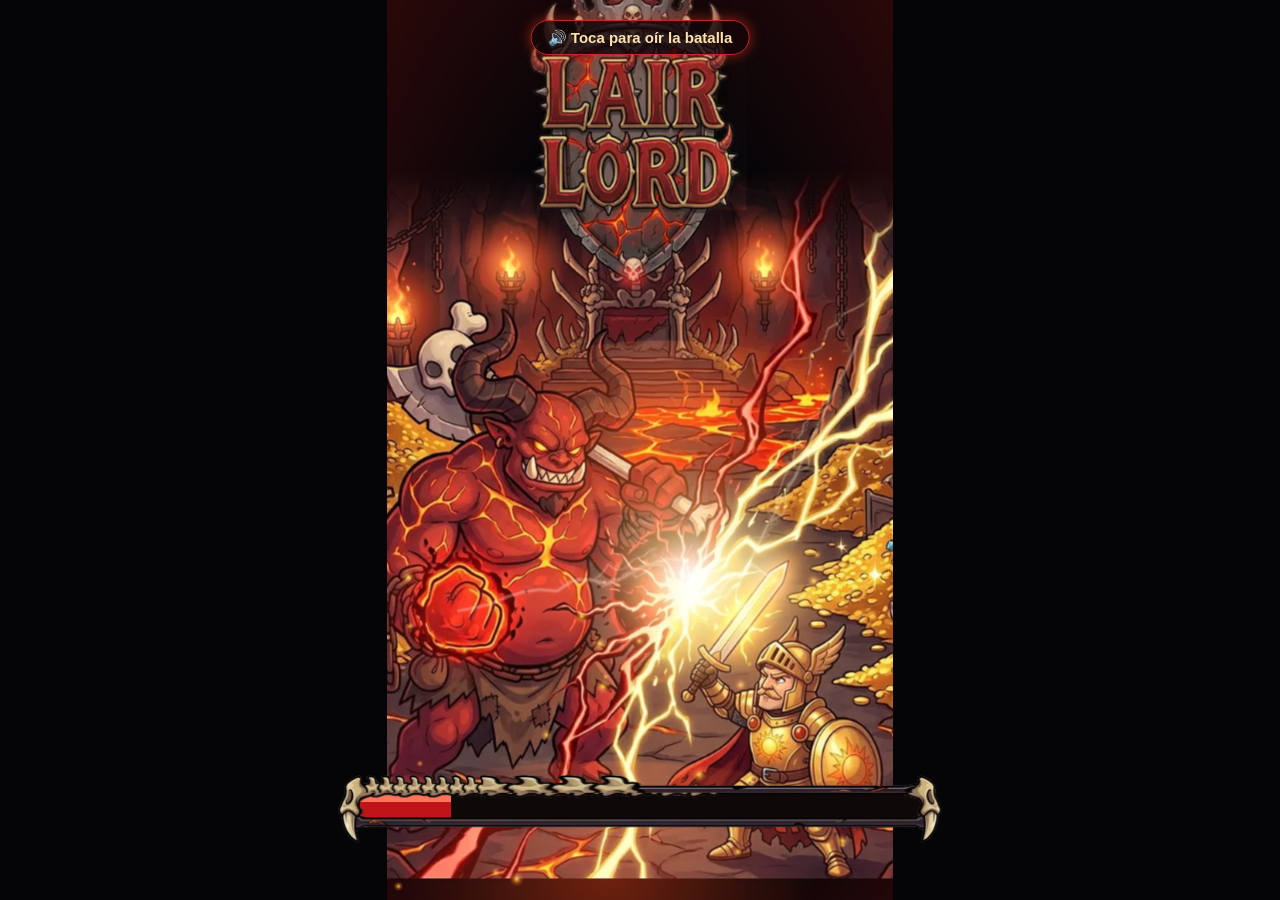
==== lair-lord/index.html @ ca60383f "Lair Lord: mineros que lanzan piedras" ====
<!DOCTYPE html>
<html lang="en">
	<head><meta name="robots" content="noindex">
		<meta charset="utf-8">
		<meta name="viewport" content="width=device-width, user-scalable=no, initial-scale=1.0">
		<title>Lair Lord</title>
		<style>
html, body, #canvas {
	margin: 0;
	padding: 0;
	border: 0;
}

body {
	color: white;
	background-color: black;
	overflow: hidden;
	touch-action: none;
}

#canvas {
	display: block;
}

#canvas:focus {
	outline: none;
}

#status, #status-splash, #status-progress {
	position: absolute;
	left: 0;
	right: 0;
}

#status, #status-splash {
	top: 0;
	bottom: 0;
}

#status {
	background-color: #050407;
	display: flex;
	flex-direction: column;
	justify-content: center;
	align-items: center;
	visibility: hidden;
}

#status-splash {
	max-height: 100%;
	max-width: 100%;
	margin: auto;
}

#status-splash.show-image--false {
	display: none;
}

#status-splash.fullsize--true {
	height: 100%;
	width: 100%;
	object-fit: contain;
}

#status-splash.use-filter--false {
	image-rendering: pixelated;
}

#status-progress, #status-notice {
	display: none;
}

#status-progress {
	bottom: 10%;
	width: 50%;
	margin: 0 auto;
}

#status-notice {
	background-color: #5b3943;
	border-radius: 0.5rem;
	border: 1px solid #9b3943;
	color: #e0e0e0;
	font-family: 'Noto Sans', 'Droid Sans', Arial, sans-serif;
	line-height: 1.3;
	margin: 0 2rem;
	overflow: hidden;
	padding: 1rem;
	text-align: center;
	z-index: 1;
}
		</style>
		<link id="-gd-engine-icon" rel="icon" type="image/png" href="index.icon.png" />
<link rel="apple-touch-icon" href="index.apple-touch-icon.png"/>
<style>#status-progress{-webkit-appearance:none;appearance:none;border:none;bottom:9vh;width:min(78vw,560px);height:calc(min(78vw,560px)*0.04643);background:#0f0809}#status-progress::-webkit-progress-bar{background:#0f0809}#status-progress::-webkit-progress-value{background:linear-gradient(#ff735a 0,#ff735a 35%,#bf141a 35%)}#status-progress::-moz-progress-bar{background:linear-gradient(#ff735a 0,#ff735a 35%,#bf141a 35%)}#status::after{content:"";position:absolute;left:50%;transform:translateX(-50%);bottom:calc(9vh - min(78vw,560px)*0.04339);width:calc(min(78vw,560px)*1.0777);height:calc(min(78vw,560px)*0.12232);background:url(barra_marco.png) center/100% 100% no-repeat;pointer-events:none}</style><link rel="stylesheet" href="carga/carga_epica.css"><script src="carga/carga_epica.js"></script>
	</head>
	<body>
		<canvas id="canvas">
			Your browser does not support the canvas tag.
		</canvas>

		<noscript>
			Your browser does not support JavaScript.
		</noscript>

		<div id="status">
			<img id="status-splash" class="show-image--true fullsize--true use-filter--true" src="index.png" alt="">
			<progress id="status-progress"></progress>
			<div id="status-notice"></div>
		</div>

		<script src="index.js"></script>
		<script>
const GODOT_CONFIG = {"args":[],"canvasResizePolicy":2,"ensureCrossOriginIsolationHeaders":true,"executable":"index","experimentalVK":false,"fileSizes":{"index.pck":84401808,"index.wasm":43699190},"focusCanvas":true,"gdextensionLibs":[]};
const GODOT_THREADS_ENABLED = false;
const engine = new Engine(GODOT_CONFIG);

(function () {
	const statusOverlay = document.getElementById('status');
	const statusProgress = document.getElementById('status-progress');
	const statusNotice = document.getElementById('status-notice');

	let initializing = true;
	let statusMode = '';

	function setStatusMode(mode) {
		if (statusMode === mode || !initializing) {
			return;
		}
		if (mode === 'hidden') {
			statusOverlay.remove();
			initializing = false;
			return;
		}
		statusOverlay.style.visibility = 'visible';
		statusProgress.style.display = mode === 'progress' ? 'block' : 'none';
		statusNotice.style.display = mode === 'notice' ? 'block' : 'none';
		statusMode = mode;
	}

	function setStatusNotice(text) {
		while (statusNotice.lastChild) {
			statusNotice.removeChild(statusNotice.lastChild);
		}
		const lines = text.split('\n');
		lines.forEach((line) => {
			statusNotice.appendChild(document.createTextNode(line));
			statusNotice.appendChild(document.createElement('br'));
		});
	}

	function displayFailureNotice(err) {
		console.error(err);
		if (err instanceof Error) {
			setStatusNotice(err.message);
		} else if (typeof err === 'string') {
			setStatusNotice(err);
		} else {
			setStatusNotice('An unknown error occurred.');
		}
		setStatusMode('notice');
		initializing = false;
	}

	const missing = Engine.getMissingFeatures({
		threads: GODOT_THREADS_ENABLED,
	});

	if (missing.length !== 0) {
		if (GODOT_CONFIG['serviceWorker'] && GODOT_CONFIG['ensureCrossOriginIsolationHeaders'] && 'serviceWorker' in navigator) {
			let serviceWorkerRegistrationPromise;
			try {
				serviceWorkerRegistrationPromise = navigator.serviceWorker.getRegistration();
			} catch (err) {
				serviceWorkerRegistrationPromise = Promise.reject(new Error('Service worker registration failed.'));
			}
			// There's a chance that installing the service worker would fix the issue
			Promise.race([
				serviceWorkerRegistrationPromise.then((registration) => {
					if (registration != null) {
						return Promise.reject(new Error('Service worker already exists.'));
					}
					return registration;
				}).then(() => engine.installServiceWorker()),
				// For some reason, `getRegistration()` can stall
				new Promise((resolve) => {
					setTimeout(() => resolve(), 2000);
				}),
			]).then(() => {
				// Reload if there was no error.
				window.location.reload();
			}).catch((err) => {
				console.error('Error while registering service worker:', err);
			});
		} else {
			// Display the message as usual
			const missingMsg = 'Error\nThe following features required to run Godot projects on the Web are missing:\n';
			displayFailureNotice(missingMsg + missing.join('\n'));
		}
	} else {
		setStatusMode('progress');
		engine.startGame({
			'onProgress': function (current, total) {
				if (current > 0 && total > 0) {
					statusProgress.value = current;
					statusProgress.max = total;
				} else {
					statusProgress.removeAttribute('value');
					statusProgress.removeAttribute('max');
				}
			},
		}).then(() => {
			setStatusMode('hidden');
		}, displayFailureNotice);
	}
}());
		</script>
	</body>
</html>
---- lair-lord/carga/carga_epica.css ----
/* carga_epica.css — la PORTADA ÉPICA mientras se descarga el juego (Guardián, 13/10/2026: «le faltan los efectos de
   luz de la batalla épica, hay que dejar flipado al usuario: luces, zum, etcétera. ¡Y sonido!»). La imagen es la de
   arranque (index.png = sprites/ui/entrada/pantalla_carga.png); encima, luces que laten, rayos vivos, la onda de cada
   golpe, brasas, antorchas y un zum lento hacia el choque. Lo monta carga_epica.js dentro de #status, así desaparece
   solo cuando Godot quita la pantalla de carga. */
#epica { position: absolute; overflow: hidden; pointer-events: none; }
#epica-zum { position: absolute; inset: 0; transform-origin: 60% 64%;
	animation: epica-entra 1.4s cubic-bezier(.2,.8,.2,1) both, epica-acerca 26s 1.4s ease-out both; }
#epica-tiembla { position: absolute; inset: 0; }
#epica-tiembla > img.epica-fondo { position: absolute; inset: 0; width: 100%; height: 100%;
	animation: epica-aclara 1.4s ease-out both; }
#status #status-splash { opacity: 0; }
.epica-luz { position: absolute; border-radius: 50%; transform: translate(-50%, -50%);
	mix-blend-mode: screen; will-change: opacity, transform; }
.epica-img { position: absolute; transform: translate(-50%, -50%); mix-blend-mode: screen; }
.epica-rayo { position: absolute; transform-origin: 50% 0; background-size: 100% 100%;
	mix-blend-mode: screen; }
.epica-brasa { position: absolute; width: 2.2%; aspect-ratio: 1; background: url(brasa.png) center/contain no-repeat;
	mix-blend-mode: screen; animation: epica-sube linear infinite; }
#epica-flash { position: absolute; inset: 0; background: radial-gradient(circle at 60% 64%, #fff8e0 0, #ffcf6a 25%,
	rgba(255,120,40,.0) 70%); opacity: 0; mix-blend-mode: screen; }
#epica-vineta { position: absolute; inset: 0; opacity: .35; mix-blend-mode: screen;
	background: radial-gradient(ellipse at 50% 55%, transparent 55%, rgba(200,20,10,.55) 100%); }
#epica-brillo { position: absolute; left: 30%; top: 1%; width: 40%; height: 26%; mix-blend-mode: overlay;
	background: linear-gradient(105deg, transparent 35%, rgba(255,240,200,.95) 50%, transparent 65%) no-repeat;
	background-size: 250% 100%; animation: epica-brillo 4.5s 1.6s ease-in-out infinite; }
#epica-sonido { position: absolute; left: 50%; top: 2.2%; transform: translateX(-50%); pointer-events: auto;
	font: 600 15px/1 'Noto Sans', Arial, sans-serif; color: #ffe2b0; background: rgba(20,6,8,.78);
	border: 1px solid #c8282a; border-radius: 999px; padding: 9px 16px; white-space: nowrap; z-index: 3;
	box-shadow: 0 0 14px rgba(255,60,30,.55); animation: epica-llama 1.2s ease-in-out infinite alternate; }
#epica-sonido.fuera { opacity: 0; transition: opacity .4s; pointer-events: none; }
#status { touch-action: manipulation; }
#status-progress, #status::after { z-index: 2; }

@keyframes epica-entra { from { transform: scale(1.35); filter: blur(6px); } to { transform: scale(1); filter: none; } }
@keyframes epica-acerca { from { transform: scale(1); } to { transform: scale(1.1); } }
@keyframes epica-aclara { from { filter: brightness(.15) saturate(.6); } 55% { filter: brightness(1.6) saturate(1.3); }
	to { filter: none; } }
@keyframes epica-sube { from { transform: translate(0, 0) scale(1); opacity: 0; } 12% { opacity: 1; }
	50% { transform: translate(var(--vaiven), -45vh) scale(.85); } 85% { opacity: .9; }
	to { transform: translate(0, -95vh) scale(.5); opacity: 0; } }
@keyframes epica-llama { from { box-shadow: 0 0 8px rgba(255,60,30,.4); } to { box-shadow: 0 0 22px rgba(255,140,40,.85); } }
@keyframes epica-brillo { 0% { background-position: 150% 0; } 45%, 100% { background-position: -60% 0; } }
@keyframes epica-antorcha { 0% { opacity: .55; transform: translate(-50%,-50%) scale(.92); }
	30% { opacity: .9; transform: translate(-50%,-52%) scale(1.06); } 55% { opacity: .65; }
	75% { opacity: 1; transform: translate(-50%,-50%) scale(1.1); } 100% { opacity: .6; transform: translate(-50%,-50%) scale(.95); } }
@keyframes epica-respira { from { opacity: .35; } to { opacity: .85; } }
@keyframes epica-gira { from { transform: translate(-50%,-50%) rotate(0); } to { transform: translate(-50%,-50%) rotate(360deg); } }
@media (prefers-reduced-motion: reduce) { #epica-zum { animation: none; } }
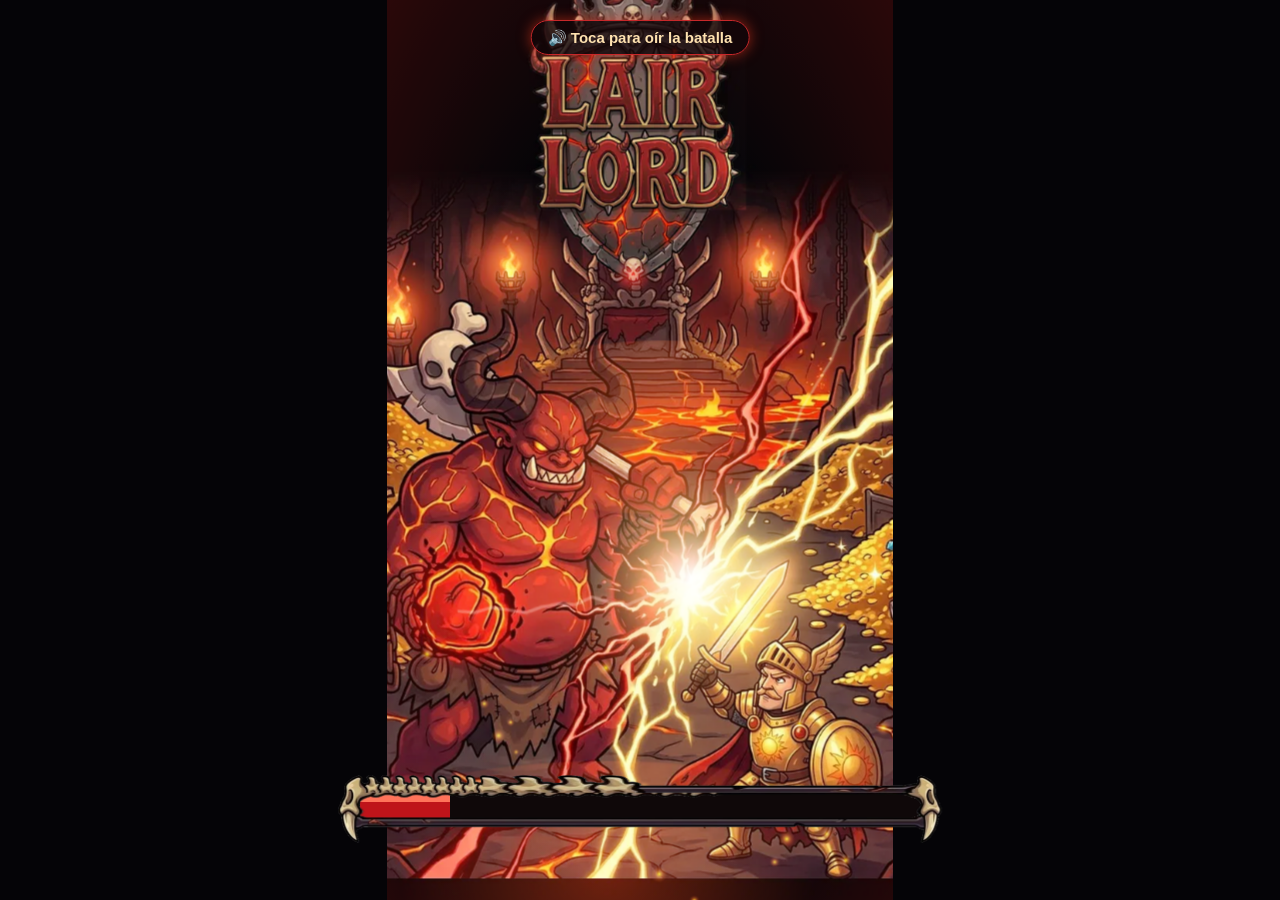
==== commit df49f776: "Lair Lord: inteligencia de grupo de los héroes" ====
--- a/lair-lord/index.html
+++ b/lair-lord/index.html
@@ -111,7 +111,7 @@
 
 		<script src="index.js"></script>
 		<script>
-const GODOT_CONFIG = {"args":[],"canvasResizePolicy":2,"ensureCrossOriginIsolationHeaders":true,"executable":"index","experimentalVK":false,"fileSizes":{"index.pck":84401808,"index.wasm":43699190},"focusCanvas":true,"gdextensionLibs":[]};
+const GODOT_CONFIG = {"args":[],"canvasResizePolicy":2,"ensureCrossOriginIsolationHeaders":true,"executable":"index","experimentalVK":false,"fileSizes":{"index.pck":85823632,"index.wasm":43699190},"focusCanvas":true,"gdextensionLibs":[]};
 const GODOT_THREADS_ENABLED = false;
 const engine = new Engine(GODOT_CONFIG);
 
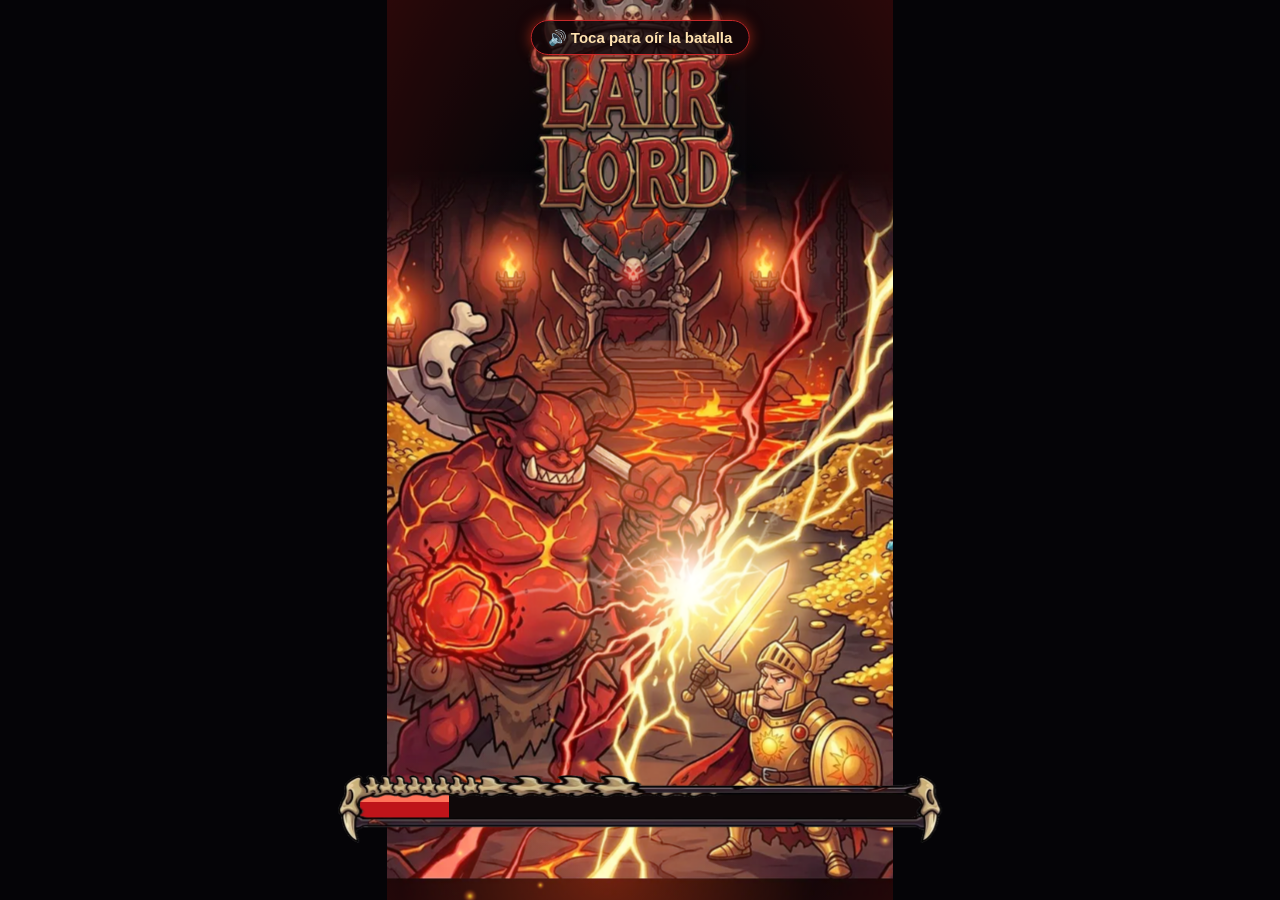
==== commit 5c63d7b5: "Lair Lord: monedas, Altar oscuro y coloso" ====
--- a/lair-lord/index.html
+++ b/lair-lord/index.html
@@ -111,7 +111,7 @@
 
 		<script src="index.js"></script>
 		<script>
-const GODOT_CONFIG = {"args":[],"canvasResizePolicy":2,"ensureCrossOriginIsolationHeaders":true,"executable":"index","experimentalVK":false,"fileSizes":{"index.pck":85823632,"index.wasm":43699190},"focusCanvas":true,"gdextensionLibs":[]};
+const GODOT_CONFIG = {"args":[],"canvasResizePolicy":2,"ensureCrossOriginIsolationHeaders":true,"executable":"index","experimentalVK":false,"fileSizes":{"index.pck":87086032,"index.wasm":43699190},"focusCanvas":true,"gdextensionLibs":[]};
 const GODOT_THREADS_ENABLED = false;
 const engine = new Engine(GODOT_CONFIG);
 
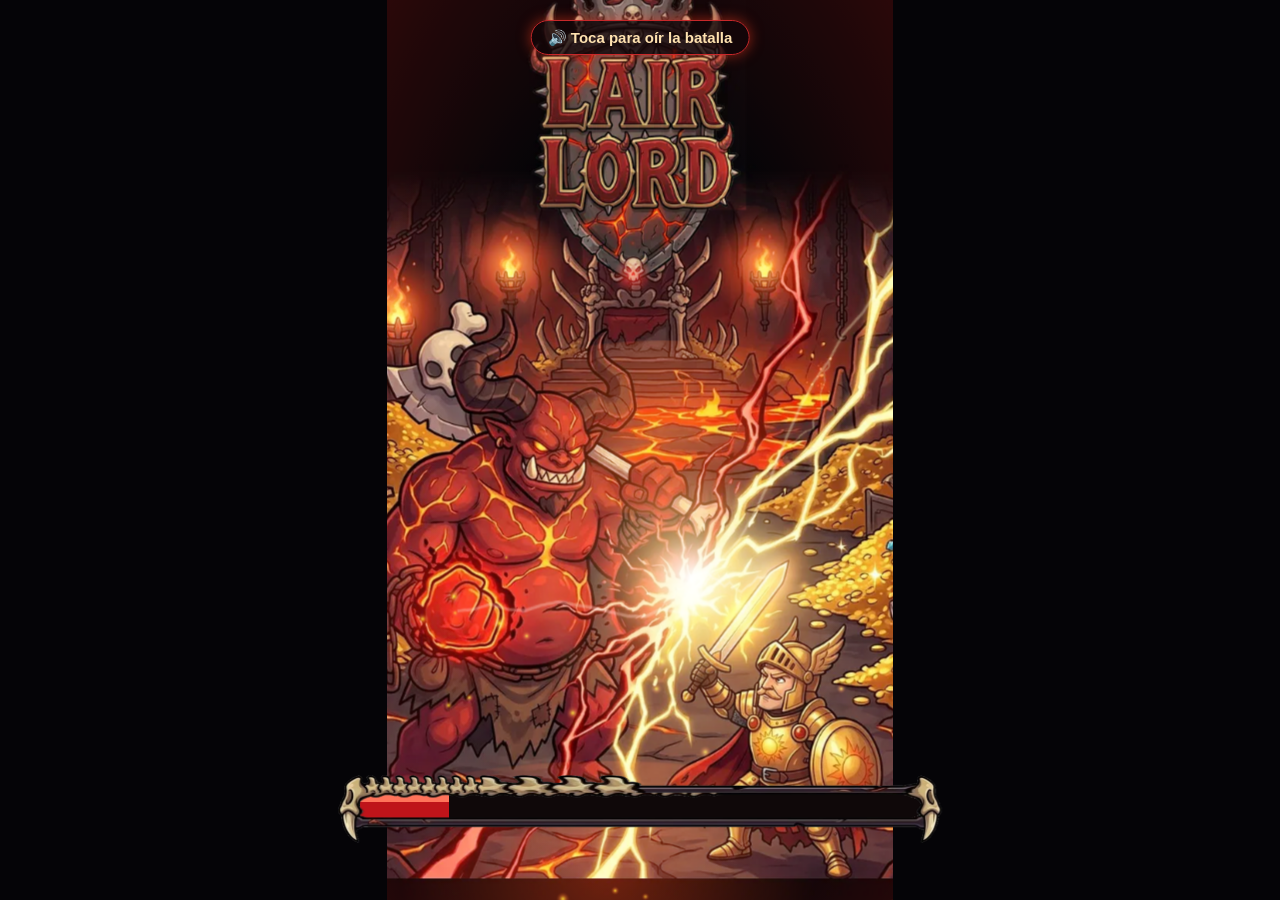
==== commit 1b52c8c7: "Lair Lord: sarcófago viviente" ====
--- a/lair-lord/index.html
+++ b/lair-lord/index.html
@@ -111,7 +111,7 @@
 
 		<script src="index.js"></script>
 		<script>
-const GODOT_CONFIG = {"args":[],"canvasResizePolicy":2,"ensureCrossOriginIsolationHeaders":true,"executable":"index","experimentalVK":false,"fileSizes":{"index.pck":87086032,"index.wasm":43699190},"focusCanvas":true,"gdextensionLibs":[]};
+const GODOT_CONFIG = {"args":[],"canvasResizePolicy":2,"ensureCrossOriginIsolationHeaders":true,"executable":"index","experimentalVK":false,"fileSizes":{"index.pck":87092864,"index.wasm":43699190},"focusCanvas":true,"gdextensionLibs":[]};
 const GODOT_THREADS_ENABLED = false;
 const engine = new Engine(GODOT_CONFIG);
 
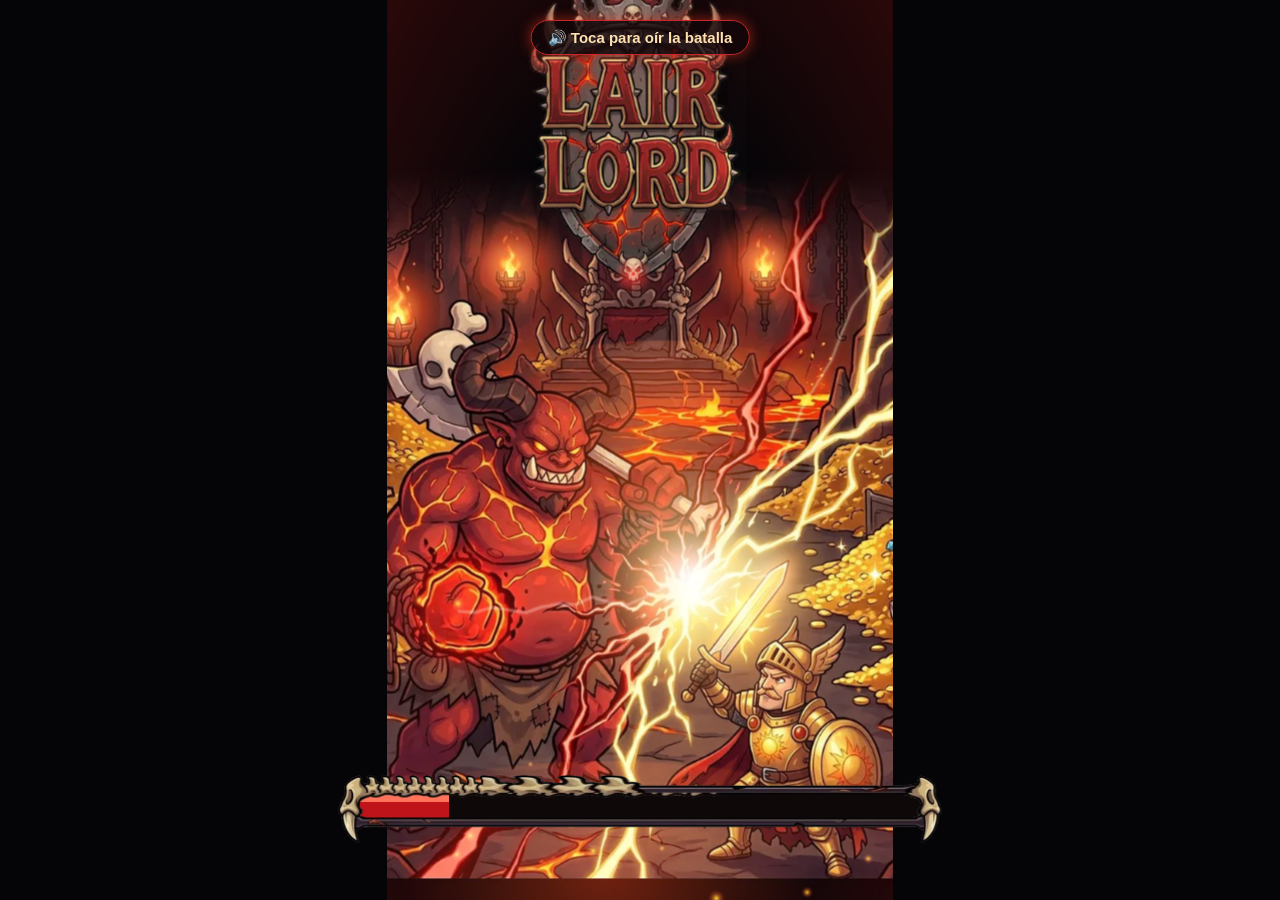
==== commit 072ca2ba: "Lair Lord: telas, cofres y Coloso más grande" ====
--- a/lair-lord/index.html
+++ b/lair-lord/index.html
@@ -111,7 +111,7 @@
 
 		<script src="index.js"></script>
 		<script>
-const GODOT_CONFIG = {"args":[],"canvasResizePolicy":2,"ensureCrossOriginIsolationHeaders":true,"executable":"index","experimentalVK":false,"fileSizes":{"index.pck":87092864,"index.wasm":43699190},"focusCanvas":true,"gdextensionLibs":[]};
+const GODOT_CONFIG = {"args":[],"canvasResizePolicy":2,"ensureCrossOriginIsolationHeaders":true,"executable":"index","experimentalVK":false,"fileSizes":{"index.pck":88060672,"index.wasm":43699190},"focusCanvas":true,"gdextensionLibs":[]};
 const GODOT_THREADS_ENABLED = false;
 const engine = new Engine(GODOT_CONFIG);
 
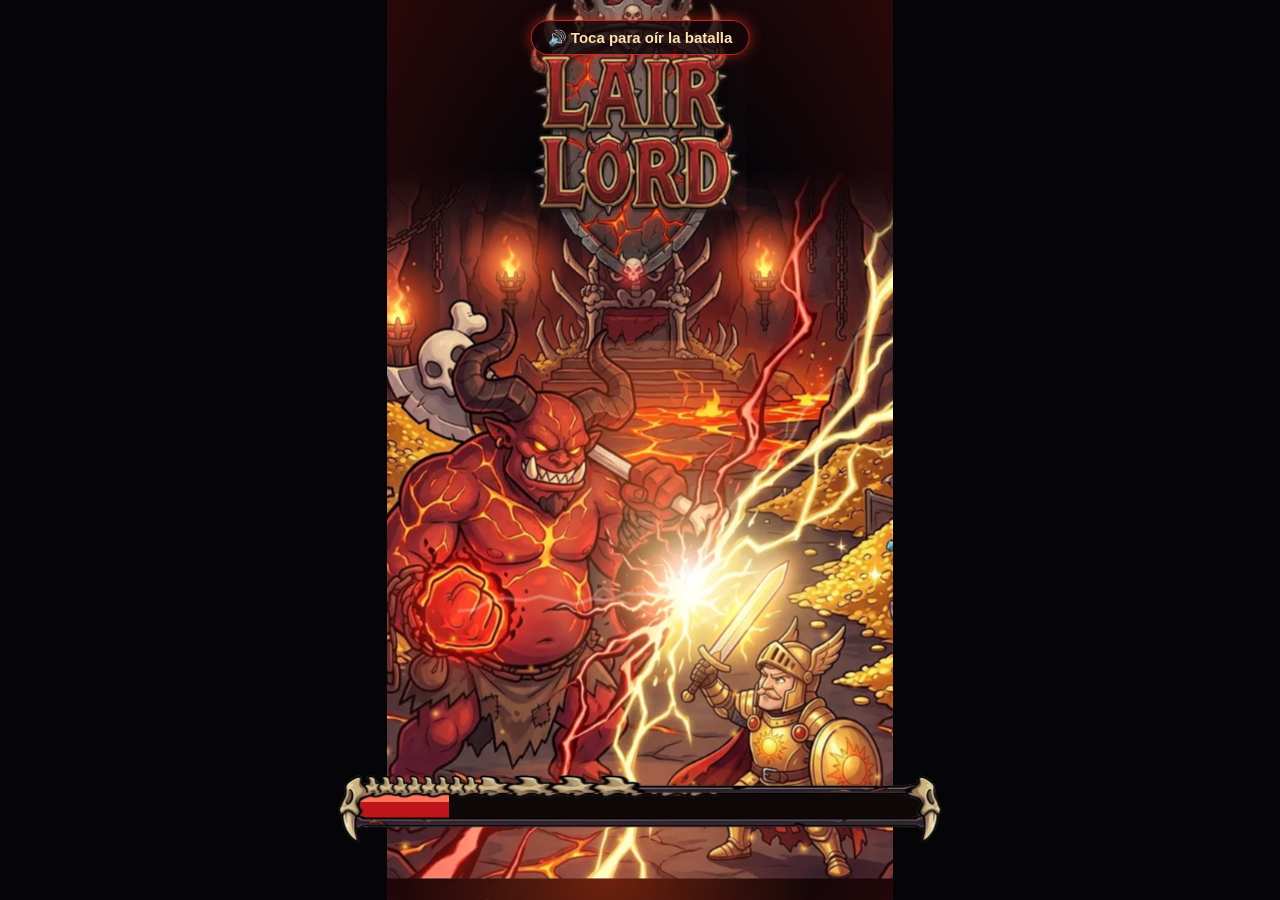
==== commit 68df1a5d: "Lair Lord: trampas pieza a pieza y más huecos repartidos Co-Authored-By: Claude Opus 5.5 (1M context" ====
--- a/lair-lord/index.html
+++ b/lair-lord/index.html
@@ -111,7 +111,7 @@
 
 		<script src="index.js"></script>
 		<script>
-const GODOT_CONFIG = {"args":[],"canvasResizePolicy":2,"ensureCrossOriginIsolationHeaders":true,"executable":"index","experimentalVK":false,"fileSizes":{"index.pck":88060672,"index.wasm":43699190},"focusCanvas":true,"gdextensionLibs":[]};
+const GODOT_CONFIG = {"args":[],"canvasResizePolicy":2,"ensureCrossOriginIsolationHeaders":true,"executable":"index","experimentalVK":false,"fileSizes":{"index.pck":88068624,"index.wasm":43699190},"focusCanvas":true,"gdextensionLibs":[]};
 const GODOT_THREADS_ENABLED = false;
 const engine = new Engine(GODOT_CONFIG);
 
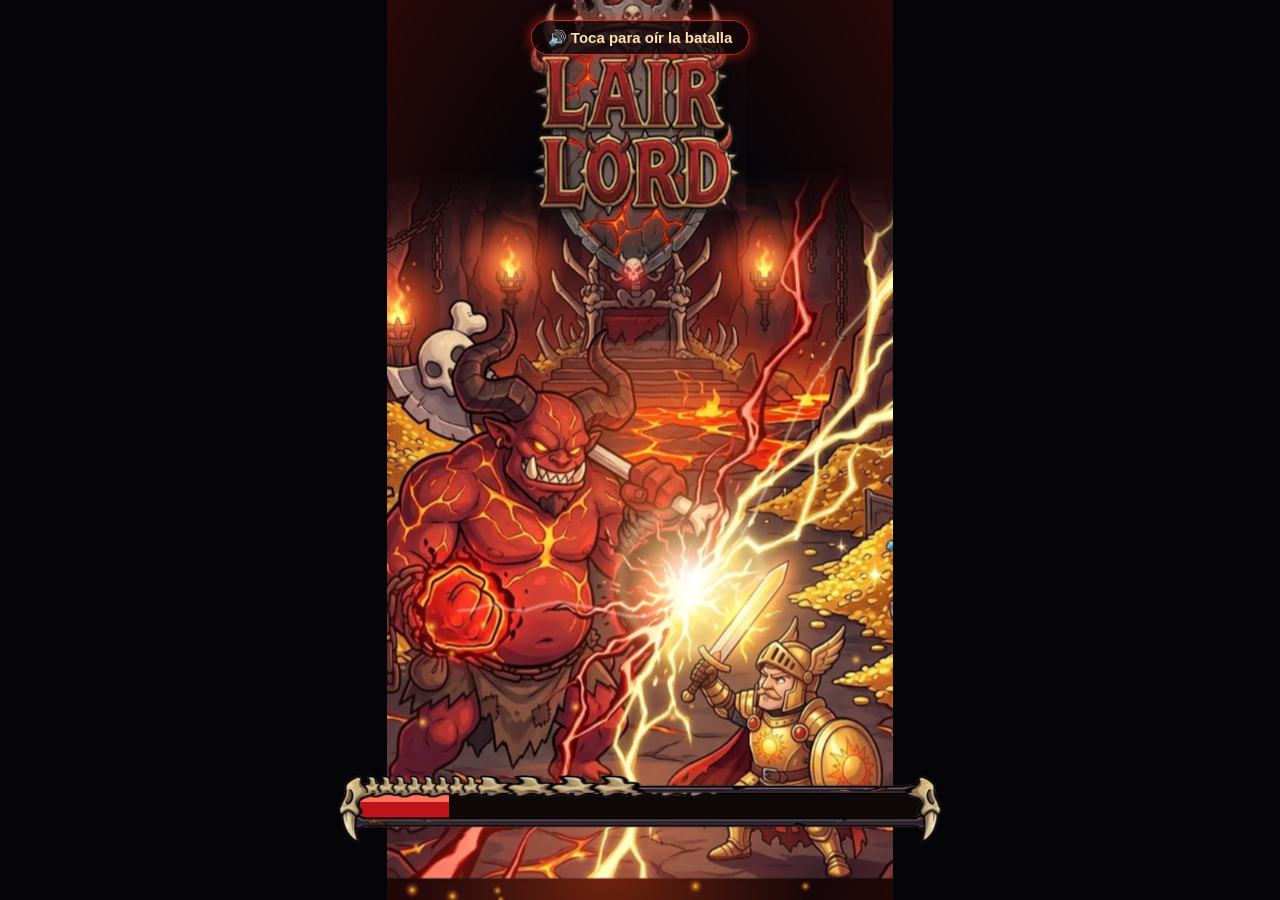
==== commit 51baf5d2: "Lair Lord: espejos pieza a pieza Co-Authored-By: Claude Opus 5.5 (1M context) <noreply@anthropic.com" ====
--- a/lair-lord/index.html
+++ b/lair-lord/index.html
@@ -111,7 +111,7 @@
 
 		<script src="index.js"></script>
 		<script>
-const GODOT_CONFIG = {"args":[],"canvasResizePolicy":2,"ensureCrossOriginIsolationHeaders":true,"executable":"index","experimentalVK":false,"fileSizes":{"index.pck":88068624,"index.wasm":43699190},"focusCanvas":true,"gdextensionLibs":[]};
+const GODOT_CONFIG = {"args":[],"canvasResizePolicy":2,"ensureCrossOriginIsolationHeaders":true,"executable":"index","experimentalVK":false,"fileSizes":{"index.pck":88070656,"index.wasm":43699190},"focusCanvas":true,"gdextensionLibs":[]};
 const GODOT_THREADS_ENABLED = false;
 const engine = new Engine(GODOT_CONFIG);
 
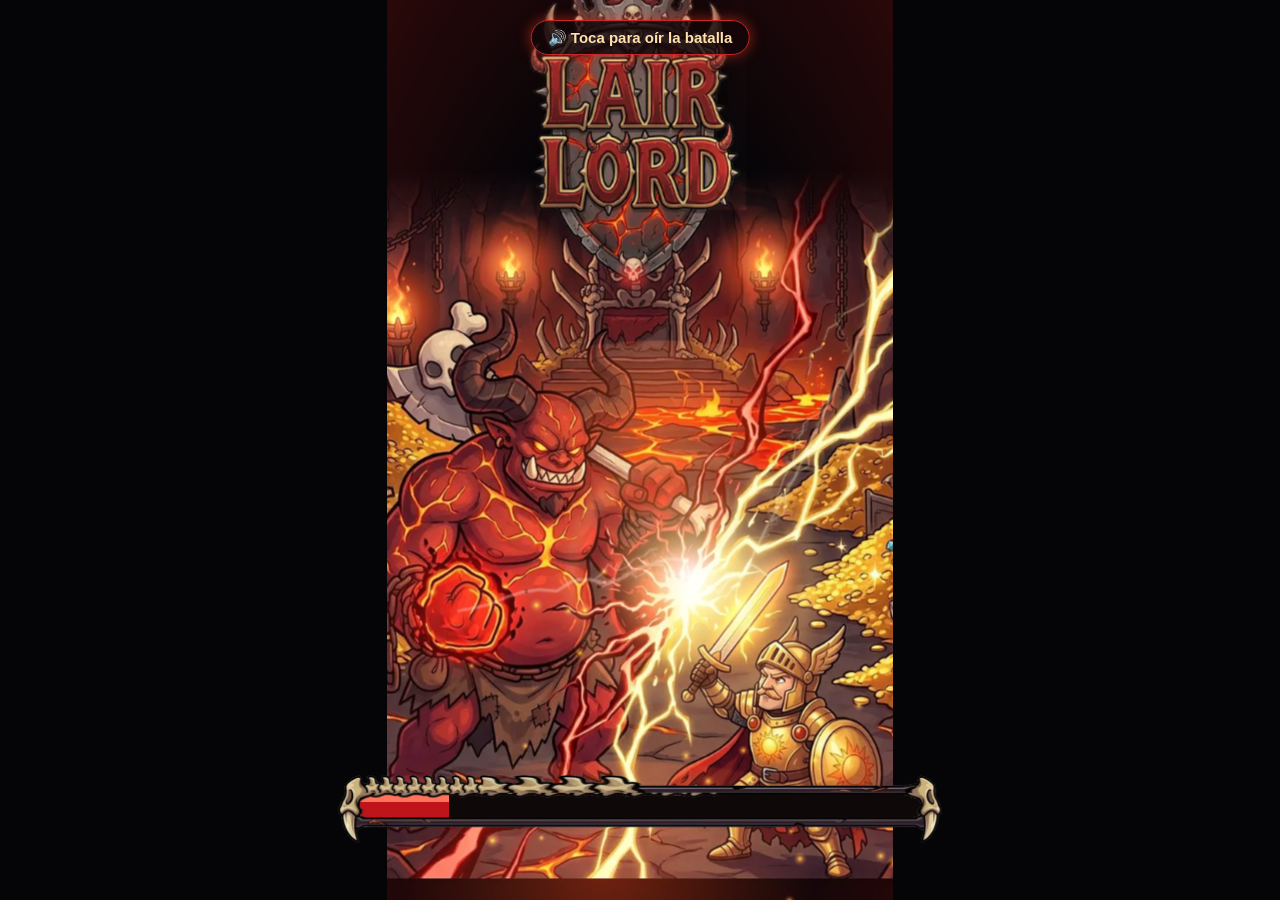
==== commit 03ab35c6: "Lair Lord web: combates más arcade Co-Authored-By: Claude Opus 5.5 (1M context) <noreply@anthropic.c" ====
--- a/lair-lord/index.html
+++ b/lair-lord/index.html
@@ -111,7 +111,7 @@
 
 		<script src="index.js"></script>
 		<script>
-const GODOT_CONFIG = {"args":[],"canvasResizePolicy":2,"ensureCrossOriginIsolationHeaders":true,"executable":"index","experimentalVK":false,"fileSizes":{"index.pck":88070656,"index.wasm":43699190},"focusCanvas":true,"gdextensionLibs":[]};
+const GODOT_CONFIG = {"args":[],"canvasResizePolicy":2,"ensureCrossOriginIsolationHeaders":true,"executable":"index","experimentalVK":false,"fileSizes":{"index.pck":88074512,"index.wasm":43699190},"focusCanvas":true,"gdextensionLibs":[]};
 const GODOT_THREADS_ENABLED = false;
 const engine = new Engine(GODOT_CONFIG);
 
